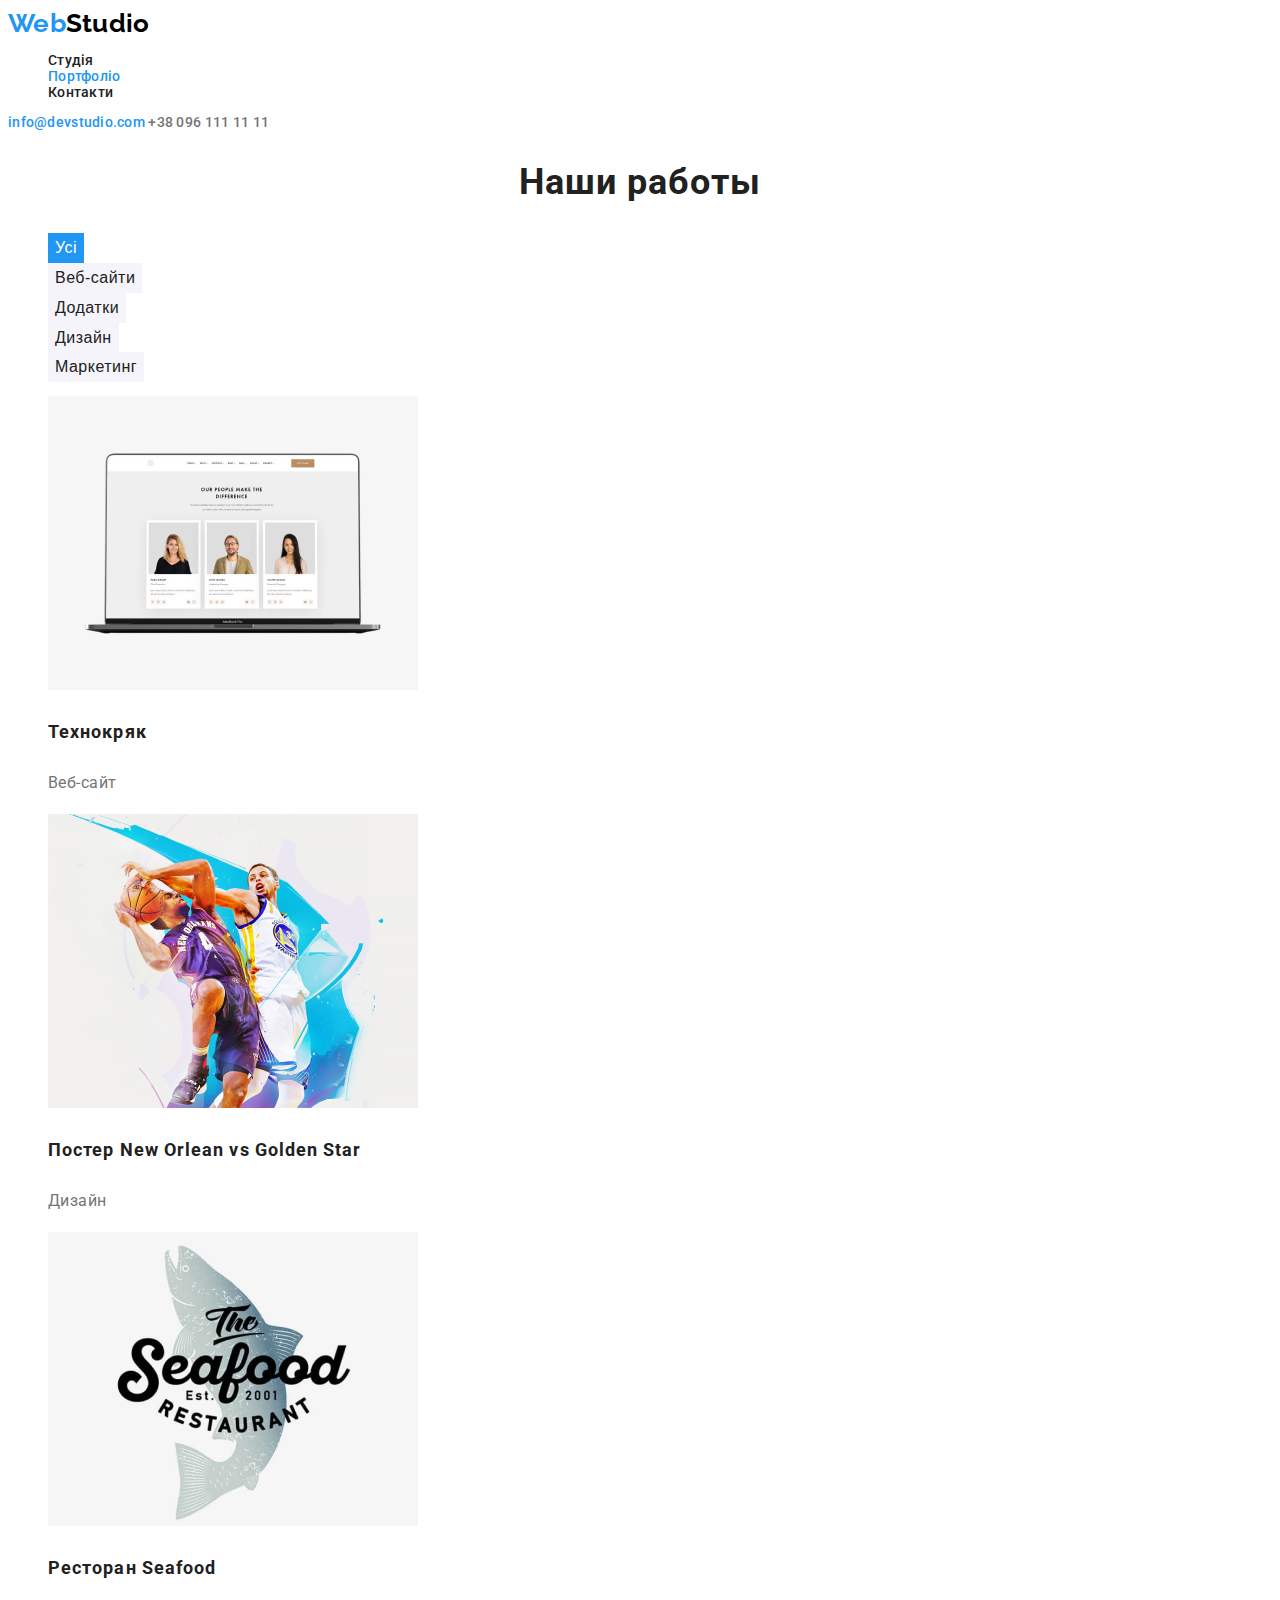
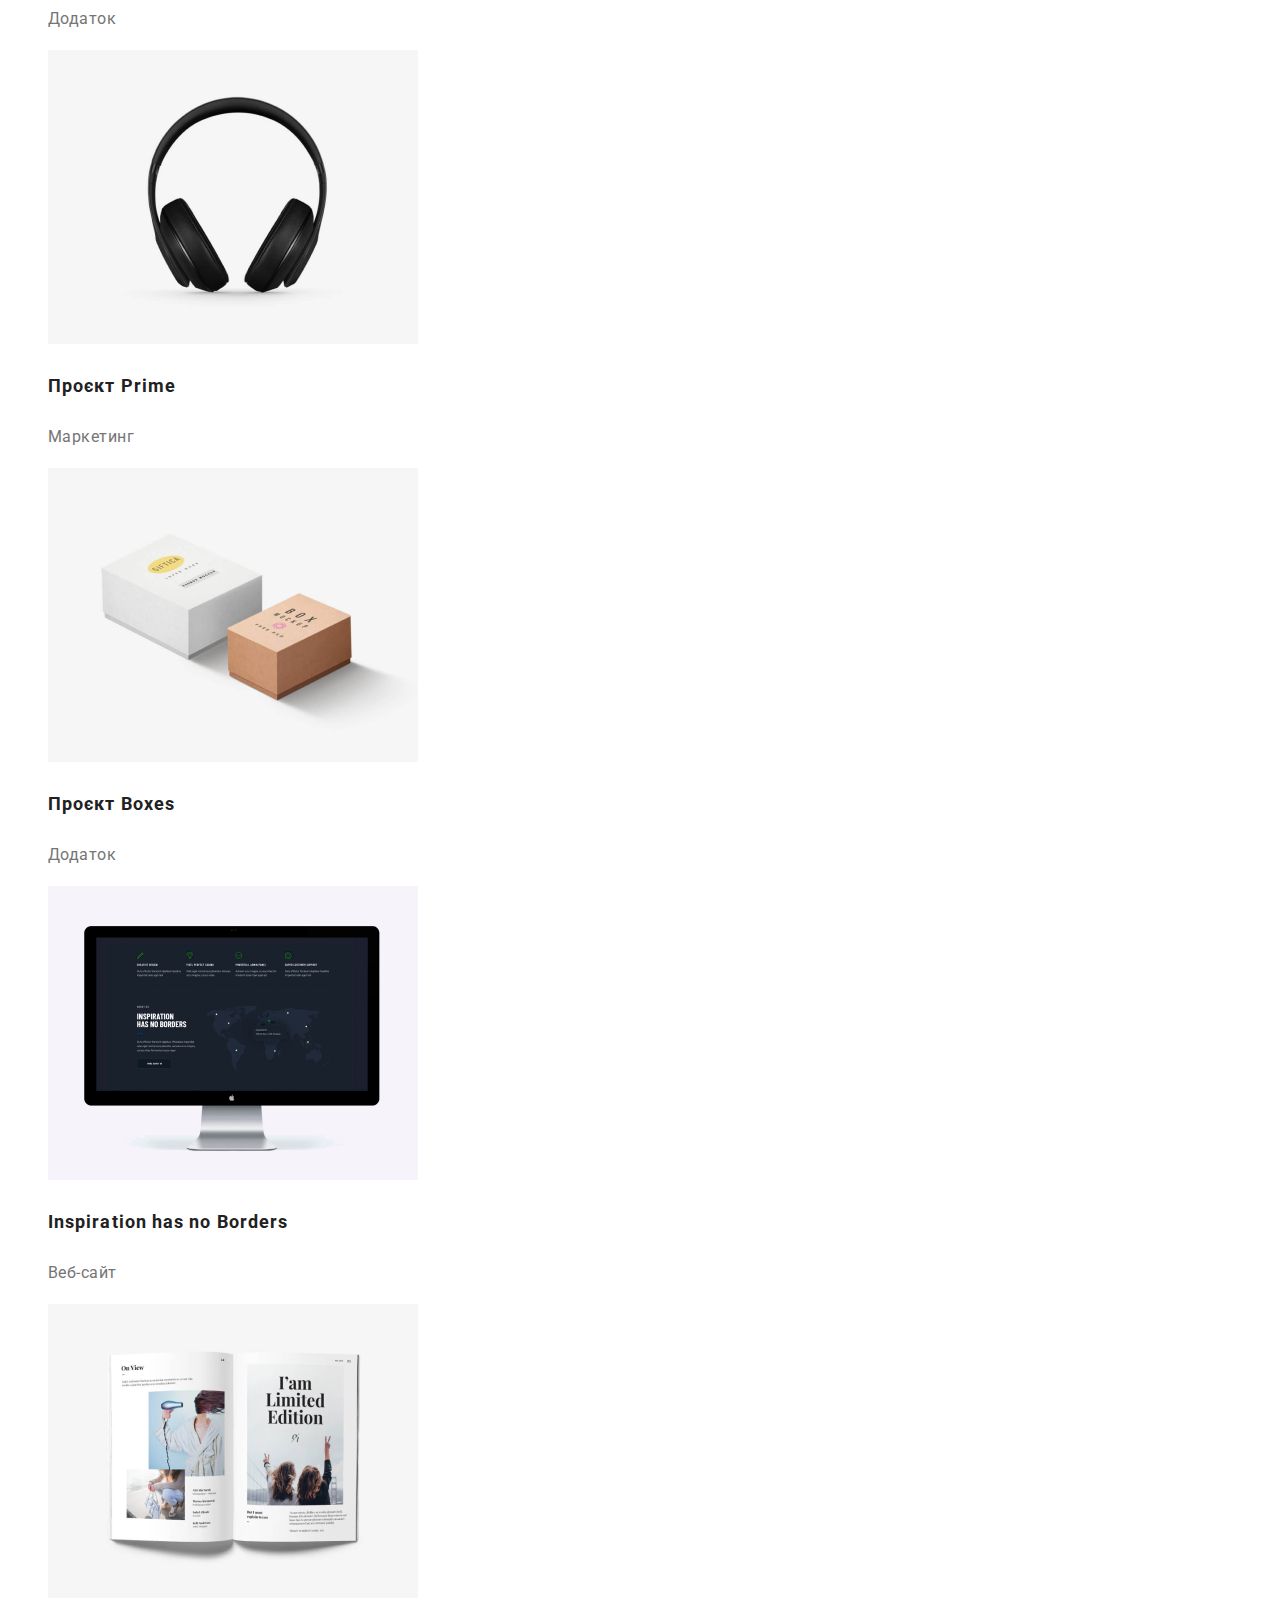
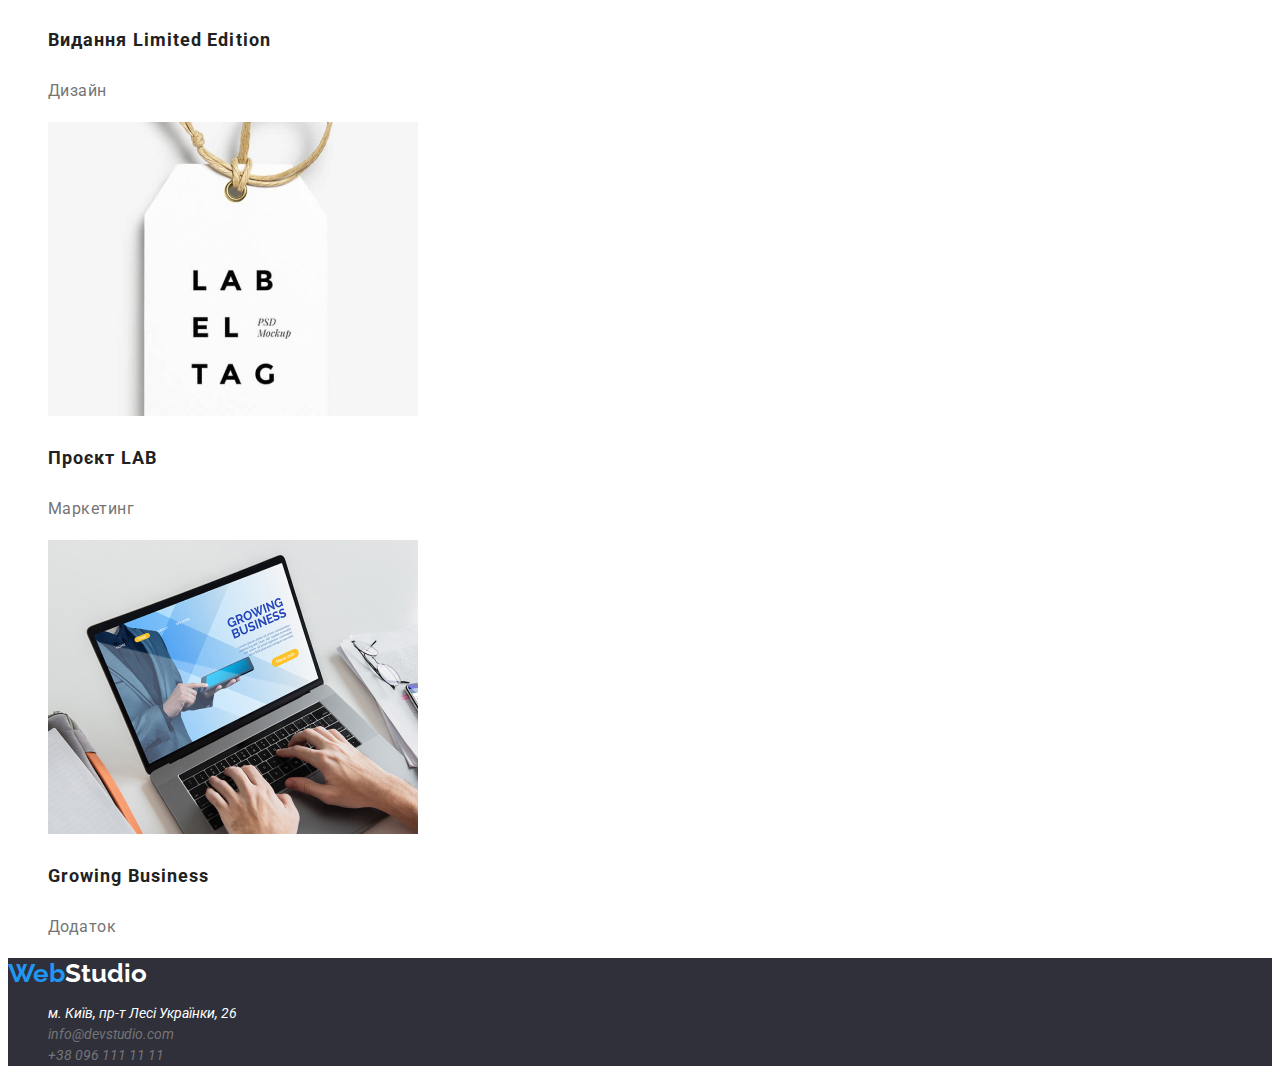
==== portfolio.html @ 41cec7c2 "add project" ====
<!DOCTYPE html>
<html lang="ur">
  <head>
    <meta charset="UTF-8" />
    <meta http-equiv="X-UA-Compatible" content="IE=edge" />
    <meta name="viewport" content="width=device-width, initial-scale=1.0" />
    <title>Document</title>
    <link rel="stylesheet" href="./css/styles.css" />
    <link rel="preconnect" href="https://fonts.googleapis.com" />
    <link rel="preconnect" href="https://fonts.gstatic.com" crossorigin />
    <link
      href="https://fonts.googleapis.com/css2?family=Raleway:wght@700&family=Roboto:wght@400;500;700;900&display=swap"
      rel="stylesheet"
    />
  </head>
  <body>
    <!-- header -->
    <header>
      <nav class="nav">
        <div class="logo">
          <a href="./"><span>Web</span>Studio</a>
        </div>
        <div class="nav-pages">
          <ul>
            <li><a href="./" target="_self">Студія</a></li>
            <li class="active">Портфоліо</li>
            <li><a href="">Контакти</a></li>
          </ul>
        </div>
        <div class="contacts">
          <a href="mailto:info@devstudio.com" class="mail">info@devstudio.com</a>
          <a href="tel:+380961111111">+38 096 111 11 11</a>
        </div>
      </nav>
    </header>
    <!-- main -->
    <main>
      <!-- filter -->
      <section>
        <h2>Наши работы</h2>
        <div class="filter">
          <ul>
            <li class="active"><button type="button">Усі</button></li>
            <li><button type="button">Веб-сайти</button></li>
            <li><button type="button">Додатки</button></li>
            <li><button type="button">Дизайн</button></li>
            <li><button type="button">Маркетинг</button></li>
          </ul>
        </div>
      </section>
      <!-- cards -->
      <section class="cards">
        <ul>
          <li class="cards-img">
            <a href="">
              <img src="./images/portfolio/img.jpg" alt="Технокряк" />
              <h3>Технокряк</h3>
              <p>Веб-сайт</p>
            </a>
          </li>
          <li class="cards-img">
            <a href="">
              <img src="./images/portfolio/img1.jpg" alt="New Orlean vs Golden Star" />
              <h3>Постер New Orlean vs Golden Star</h3>
              <p>Дизайн</p>
            </a>
          </li>
          <li class="cards-img">
            <a href="">
              <img src="./images/portfolio/img2.jpg" alt="Ресторан Seafood" />
              <h3>Ресторан Seafood</h3>
              <p>Додаток</p>
            </a>
          </li>
          <li class="cards-img">
            <a href="">
              <img src="./images/portfolio/img3.jpg" alt="Проєкт Prime" />
              <h3>Проєкт Prime</h3>
              <p>Маркетинг</p>
            </a>
          </li>
          <li class="cards-img">
            <a href="">
              <img src="./images/portfolio/img4.jpg" alt="Проєкт Boxes" />
              <h3>Проєкт Boxes</h3>
              <p>Додаток</p>
            </a>
          </li>
          <li class="cards-img">
            <a href="">
              <img src="./images/portfolio/img5.jpg" alt="Inspiration has no Borders" />
              <h3>Inspiration has no Borders</h3>
              <p>Веб-сайт</p>
            </a>
          </li>
          <li class="cards-img">
            <a href="">
              <img src="./images/portfolio/img6.jpg" alt="Видання Limited Edition" />
              <h3>Видання Limited Edition</h3>
              <p>Дизайн</p>
            </a>
          </li>
          <li class="cards-img">
            <a href="">
              <img src="./images/portfolio/img7.jpg" alt="Проєкт LAB" />
              <h3>Проєкт LAB</h3>
              <p>Маркетинг</p>
            </a>
          </li>
          <li class="cards-img">
            <a href="">
              <img src="./images/portfolio/img8.jpg" alt="Growing Business" />
              <h3>Growing Business</h3>
              <p>Додаток</p>
            </a>
          </li>
        </ul>
      </section>
    </main>
    <!-- footer -->
    <footer class="footer">
      <a href="./" class="logo"><span>Web</span>Studio</a>
      <div class="adress">
        <address>
          <ul>
            <li><a href="" class="adress-part">м. Київ, пр-т Лесі Українки, 26</a></li>
            <li><a href="mailto:info@devstudio.com">info@devstudio.com </a></li>
            <li><a href="tel:+380961111111">+38 096 111 11 11</a></li>
          </ul>
        </address>
      </div>
    </footer>
  </body>
</html>
---- css/styles.css ----
:root {
  --bgcolor: #fff;
  --accent-color: #2196f3;
  --title-text-color: #212121;
  --ptimery-text-color: #757575;
  --logo-text-color: #000000;
  --secondle-text-color: #ffffff;
  --hero-bg-color: #2f303a;
  --secondle-bg-color: #f5f4fa;
}

body {
  font-family: 'Roboto', sans-serif;
  color: var(--ptimery-text-color);
  background-color: var(--bgcolor);
  font-weight: 400;
  font-size: 14px;
  line-height: 1.5;
}

a,
a:visited {
  text-decoration: none;
  color: inherit;
}

ul {
  list-style: none;
}

/* header */
.nav {
  font-weight: 500;
  line-height: 1.14;
  letter-spacing: 0.02em;
}

.nav .logo,
.footer .logo {
  color: var(--logo-text-color);
  font-family: 'Raleway', sans-serif;
  font-size: 26px;
  font-weight: 700;
  line-height: 1.2;
}

.nav-pages {
  color: var(--title-text-color);
}

.contacts {
  color: var(--ptimery-text-color);
}

.nav-pages a:hover,
.contacts a:hover,
.mail,
.logo span,
.nav-pages .active {
  color: var(--accent-color);
}
.nav-pages .active {
  cursor: pointer;
}

/* hero */
.hero {
  background-color: var(--hero-bg-color);
  text-align: center;
}

.hero-title {
  text-transform: uppercase;
  color: var(--secondle-text-color);
  font-weight: 900;
  font-size: 44px;
  line-height: 1.36;
  letter-spacing: 0.06em;
}

.hero a {
  font-weight: 700;
  font-size: 16px;
  line-height: 1.9;
  color: var(--secondle-text-color);
}
/* features */

.features-title {
  font-size: 14px;
  font-weight: 700;
  line-height: 1.14;
  letter-spacing: 0.03em;
  text-transform: uppercase;
  color: var(--title-text-color);
}
.features p {
  line-height: 1.7;
}

/* works */
h2 {
  font-weight: 700;
  font-size: 36px;
  line-height: 1.17;
  text-align: center;
  letter-spacing: 0.03em;
  color: var(--title-text-color);
}
/* team */
.our-team {
  background-color: var(--secondle-bg-color);
}
.team {
  font-weight: 500;
  font-size: 16px;
  line-height: 1.19;
  letter-spacing: 0.03em;
}

.team h3 {
  color: var(--title-text-color);
}

.team p {
  font-weight: 400;
}

/* footer */
.footer .logo {
  color: var(--secondle-text-color);
}
.footer {
  background-color: var(--hero-bg-color);
}

.adress .adress-part {
  color: var(--secondle-text-color);
}

/* portfolio */
button {
  font-weight: 500;
  font-size: 16px;
  line-height: 1.62;
  text-align: center;
  letter-spacing: 0.03em;
  cursor: pointer;
  color: var(--title-text-color);
  background-color: #f5f4fa;
  border: 1px solid #f5f4fa;
}
button:hover,
li.active button {
  cursor: pointer;
  color: var(--secondle-text-color);
  background-color: var(--accent-color);
  border: 1px solid var(--accent-color);
}

.cards h3 {
  font-weight: 700;
  font-size: 18px;
  line-height: 2;
  letter-spacing: 0.06em;
  color: var(--title-text-color);
}

.cards p {
  font-size: 16px;
  line-height: 1.87;
  letter-spacing: 0.03em;
  color: var(--ptimery-text-color);
}
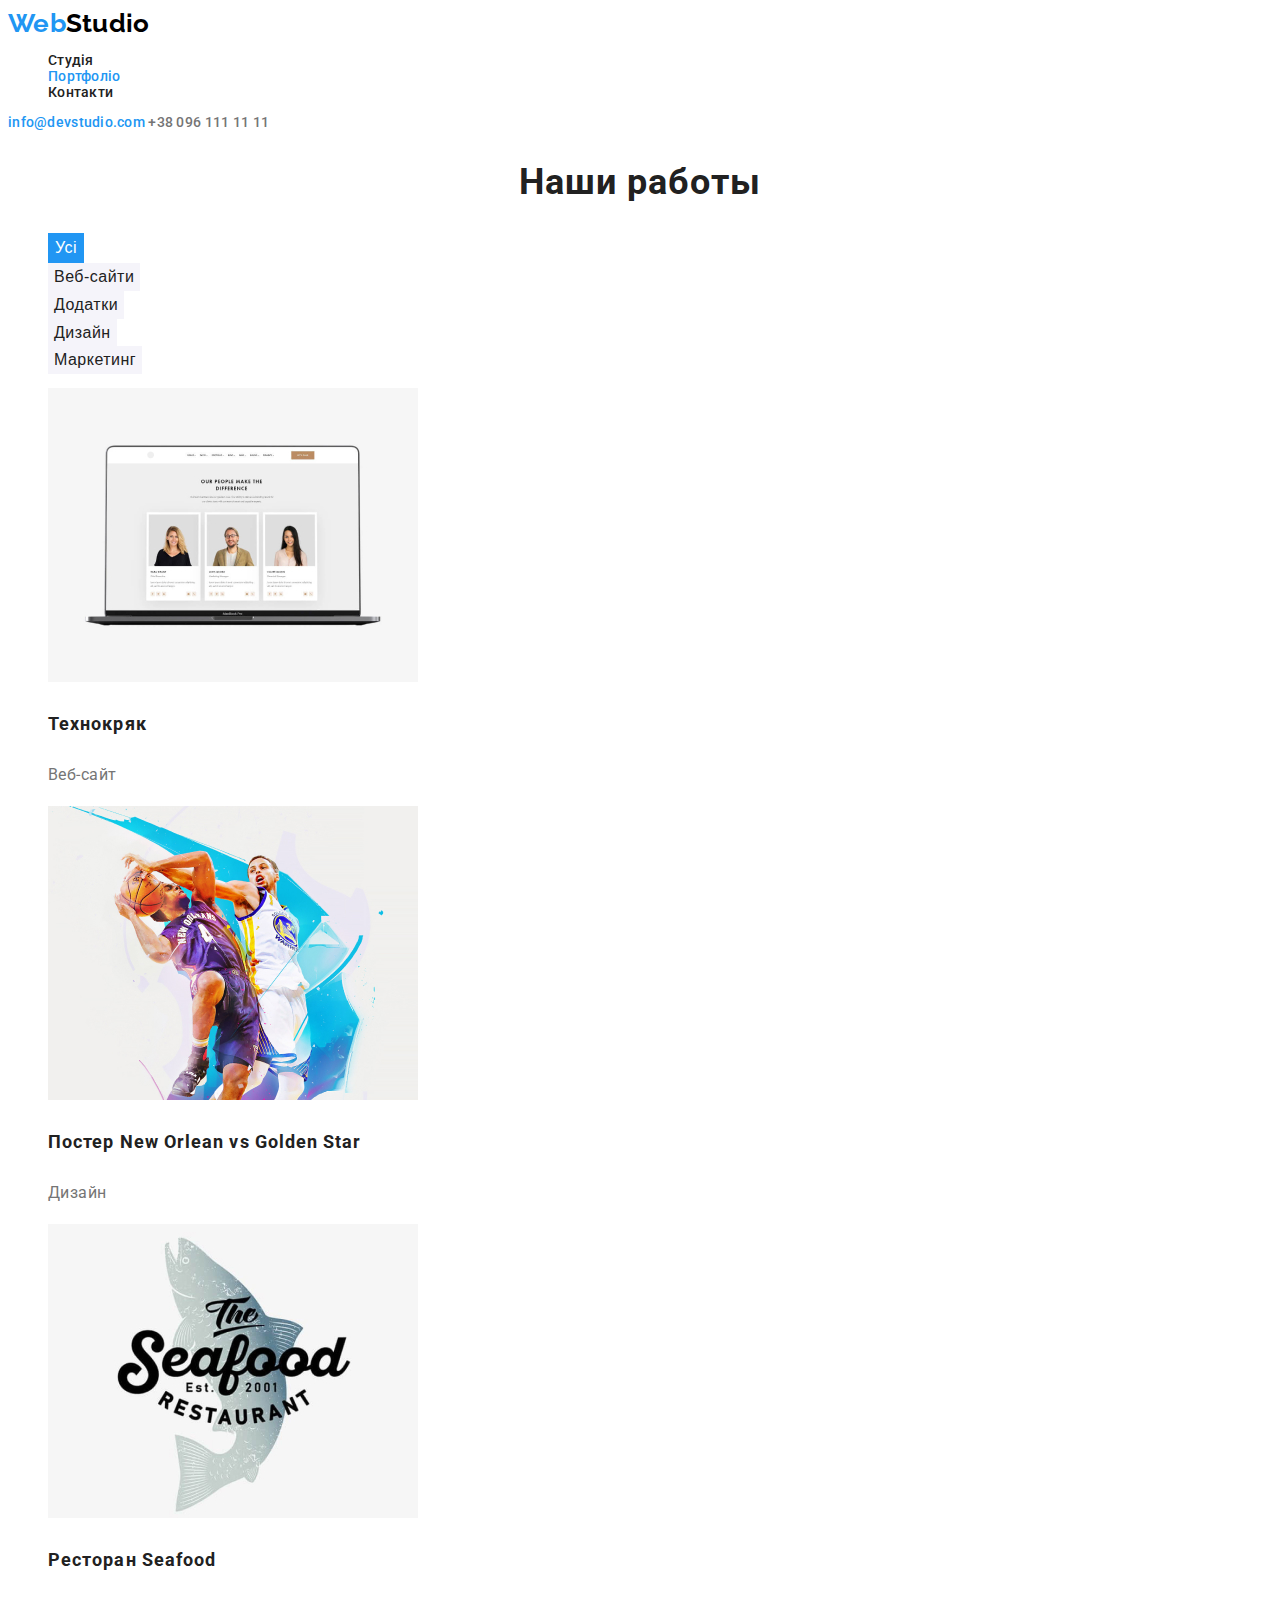
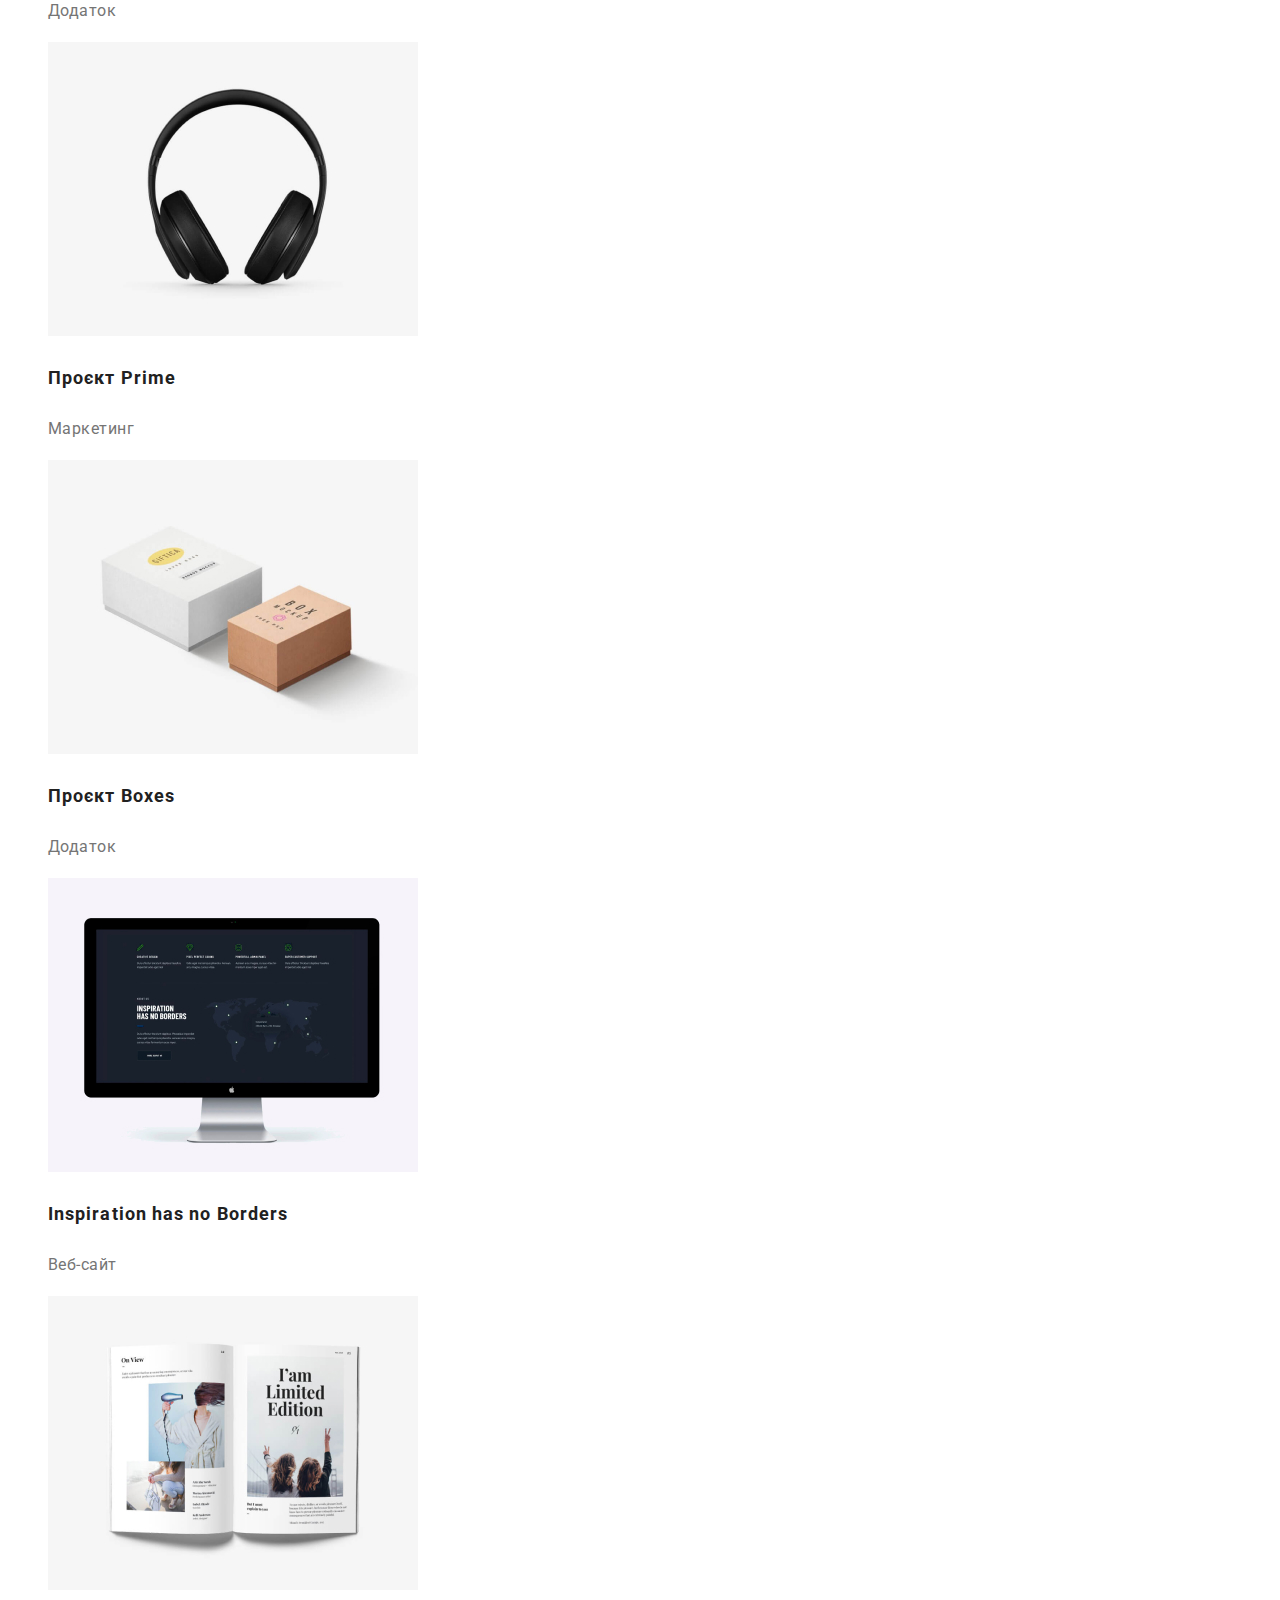
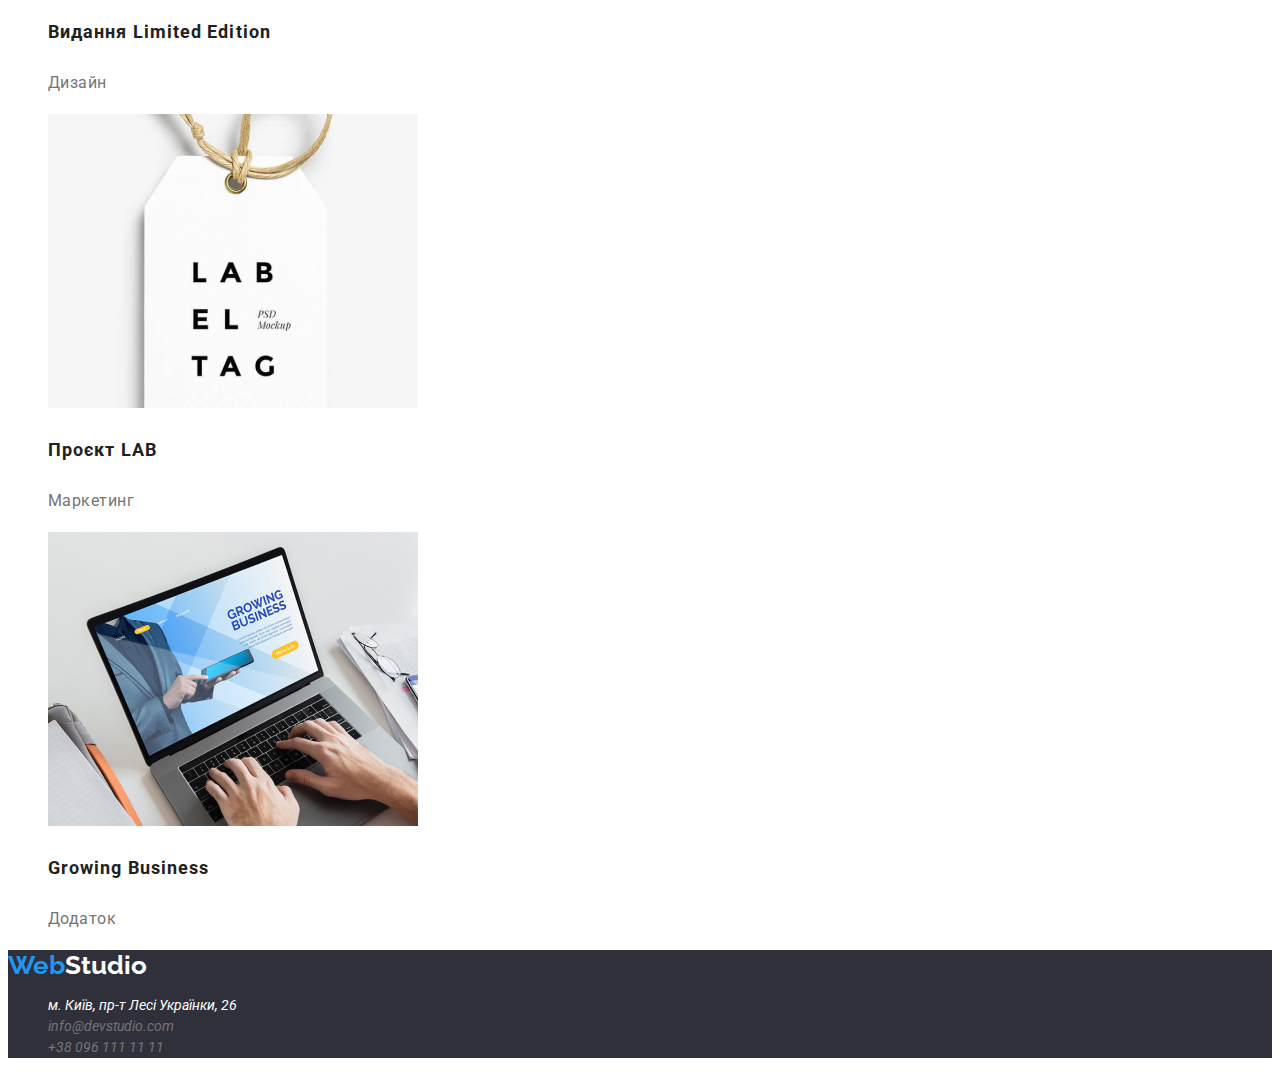
==== commit e7a5dea8: "правки 1" ====
--- a/portfolio.html
+++ b/portfolio.html
@@ -1,10 +1,10 @@
 <!DOCTYPE html>
-<html lang="ur">
+<html lang="uk">
   <head>
     <meta charset="UTF-8" />
     <meta http-equiv="X-UA-Compatible" content="IE=edge" />
     <meta name="viewport" content="width=device-width, initial-scale=1.0" />
-    <title>Document</title>
+    <title>Студiя</title>
     <link rel="stylesheet" href="./css/styles.css" />
     <link rel="preconnect" href="https://fonts.googleapis.com" />
     <link rel="preconnect" href="https://fonts.gstatic.com" crossorigin />
@@ -51,67 +51,85 @@
       <!-- cards -->
       <section class="cards">
         <ul>
-          <li class="cards-img">
+          <li>
             <a href="">
-              <img src="./images/portfolio/img.jpg" alt="Технокряк" />
-              <h3>Технокряк</h3>
-              <p>Веб-сайт</p>
+              <div class="card-content">        
+                <img src="./images/portfolio/img.jpg" alt="Технокряк" width="370" />
+                <h3>Технокряк</h3>
+                <p>Веб-сайт</p>
+              </div>
             </a>
           </li>
-          <li class="cards-img">
+          <li>
             <a href="">
-              <img src="./images/portfolio/img1.jpg" alt="New Orlean vs Golden Star" />
-              <h3>Постер New Orlean vs Golden Star</h3>
-              <p>Дизайн</p>
+              <div class="card-content">
+                  <img src="./images/portfolio/img1.jpg" alt="New Orlean vs Golden Star" width="370" />
+                  <h3>Постер New Orlean vs Golden Star</h3>
+                  <p>Дизайн</p>
+              </div>
             </a>
           </li>
-          <li class="cards-img">
+          <li>
             <a href="">
-              <img src="./images/portfolio/img2.jpg" alt="Ресторан Seafood" />
-              <h3>Ресторан Seafood</h3>
-              <p>Додаток</p>
+              <div class="card-content">
+                  <img src="./images/portfolio/img2.jpg" alt="Ресторан Seafood" width="370" />
+                  <h3>Ресторан Seafood</h3>
+                  <p>Додаток</p>
+              </div>
             </a>
           </li>
-          <li class="cards-img">
+          <li>
             <a href="">
-              <img src="./images/portfolio/img3.jpg" alt="Проєкт Prime" />
-              <h3>Проєкт Prime</h3>
-              <p>Маркетинг</p>
+              <div class="card-content">
+                  <img src="./images/portfolio/img3.jpg" alt="Проєкт Prime" width="370" />
+                  <h3>Проєкт Prime</h3>
+                  <p>Маркетинг</p>
+              </div>
             </a>
           </li>
-          <li class="cards-img">
+          <li>
             <a href="">
-              <img src="./images/portfolio/img4.jpg" alt="Проєкт Boxes" />
-              <h3>Проєкт Boxes</h3>
-              <p>Додаток</p>
+              <div class="card-content">
+                  <img src="./images/portfolio/img4.jpg" alt="Проєкт Boxes" width="370" />
+                  <h3>Проєкт Boxes</h3>
+                  <p>Додаток</p>
+              </div>
             </a>
           </li>
-          <li class="cards-img">
+          <li>
             <a href="">
-              <img src="./images/portfolio/img5.jpg" alt="Inspiration has no Borders" />
-              <h3>Inspiration has no Borders</h3>
-              <p>Веб-сайт</p>
+              <div class="card-content">
+                  <img src="./images/portfolio/img5.jpg" alt="Inspiration has no Borders" width="370" />
+                  <h3>Inspiration has no Borders</h3>
+                  <p>Веб-сайт</p>
+              </div>
             </a>
           </li>
-          <li class="cards-img">
+          <li>
             <a href="">
-              <img src="./images/portfolio/img6.jpg" alt="Видання Limited Edition" />
-              <h3>Видання Limited Edition</h3>
-              <p>Дизайн</p>
+              <div class="card-content">
+                  <img src="./images/portfolio/img6.jpg" alt="Видання Limited Edition" width="370" />
+                  <h3>Видання Limited Edition</h3>
+                  <p>Дизайн</p>
+              </div>
             </a>
           </li>
-          <li class="cards-img">
+          <li>
             <a href="">
-              <img src="./images/portfolio/img7.jpg" alt="Проєкт LAB" />
-              <h3>Проєкт LAB</h3>
-              <p>Маркетинг</p>
-            </a>
+              <div class="card-content">
+                  <img src="./images/portfolio/img7.jpg" alt="Проєкт LAB" width="370" />
+                  <h3>Проєкт LAB</h3>
+                  <p>Маркетинг</p>
+              </div>
+            </a>            
           </li>
-          <li class="cards-img">
+          <li>
             <a href="">
-              <img src="./images/portfolio/img8.jpg" alt="Growing Business" />
-              <h3>Growing Business</h3>
-              <p>Додаток</p>
+              <div class="card-content">
+                  <img src="./images/portfolio/img8.jpg" alt="Growing Business" width="370" />
+                  <h3>Growing Business</h3>
+                  <p>Додаток</p>
+              </div>
             </a>
           </li>
         </ul>
--- a/css/styles.css
+++ b/css/styles.css
@@ -1,14 +1,16 @@
 :root {
   --bgcolor: #fff;
+  --secondle-text-color: #ffffff;
   --accent-color: #2196f3;
   --title-text-color: #212121;
   --ptimery-text-color: #757575;
   --logo-text-color: #000000;
-  --secondle-text-color: #ffffff;
   --hero-bg-color: #2f303a;
   --secondle-bg-color: #f5f4fa;
+  --button-bg-color: #f5f4fa;
 }
 
+/* global */
 body {
   font-family: 'Roboto', sans-serif;
   color: var(--ptimery-text-color);
@@ -19,7 +21,8 @@
 }
 
 a,
-a:visited {
+a:visited,
+a:focus {
   text-decoration: none;
   color: inherit;
 }
@@ -54,6 +57,8 @@
 
 .nav-pages a:hover,
 .contacts a:hover,
+.nav-pages a:focus,
+.contacts a:focus,
 .mail,
 .logo span,
 .nav-pages .active {
@@ -83,6 +88,7 @@
   font-size: 16px;
   line-height: 1.9;
   color: var(--secondle-text-color);
+  background-color: var(--accent-color);
 }
 /* features */
 
@@ -138,7 +144,11 @@
   color: var(--secondle-text-color);
 }
 
+address a:hover {
+  color: var(--secondle-text-color);
+}
 /* portfolio */
+
 button {
   font-weight: 500;
   font-size: 16px;
@@ -147,9 +157,10 @@
   letter-spacing: 0.03em;
   cursor: pointer;
   color: var(--title-text-color);
-  background-color: #f5f4fa;
-  border: 1px solid #f5f4fa;
+  background-color: var(--button-bg-color);
+  border: var(--button-bg-color);
 }
+
 button:hover,
 li.active button {
   cursor: pointer;
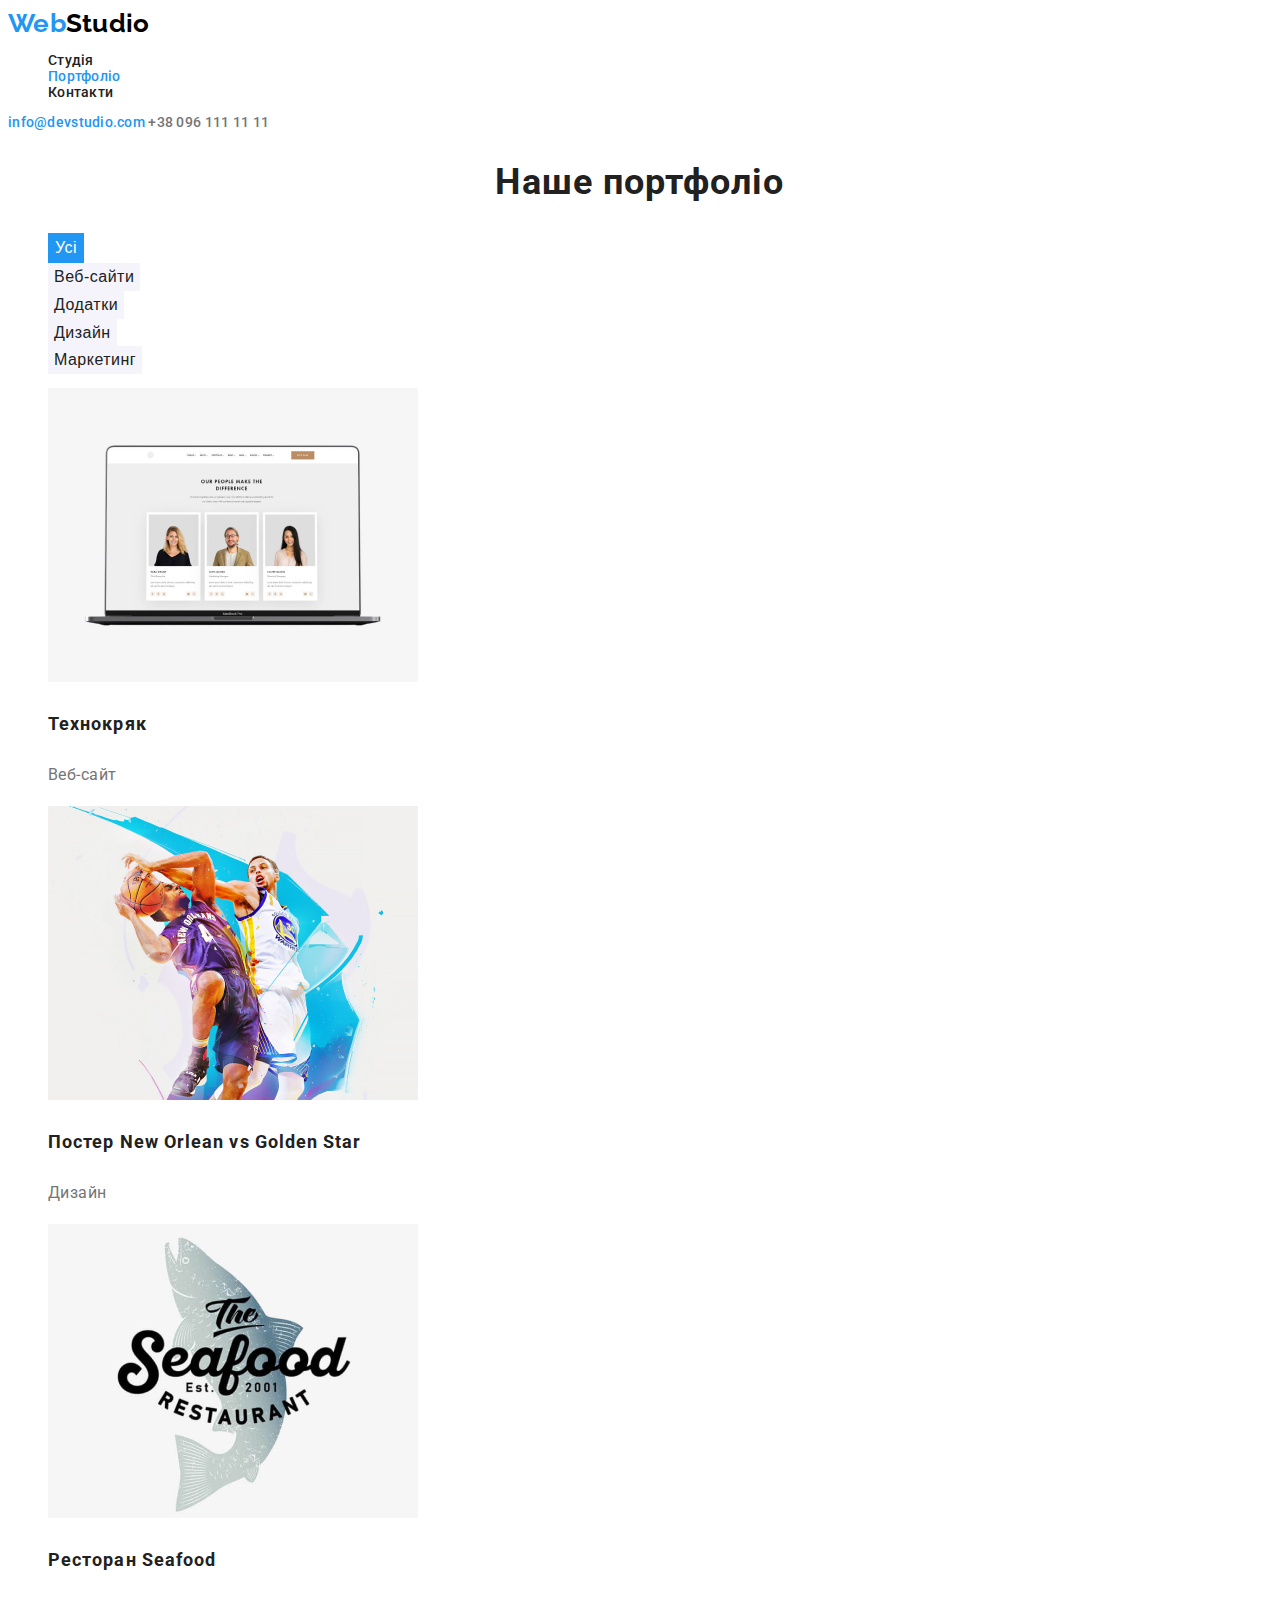
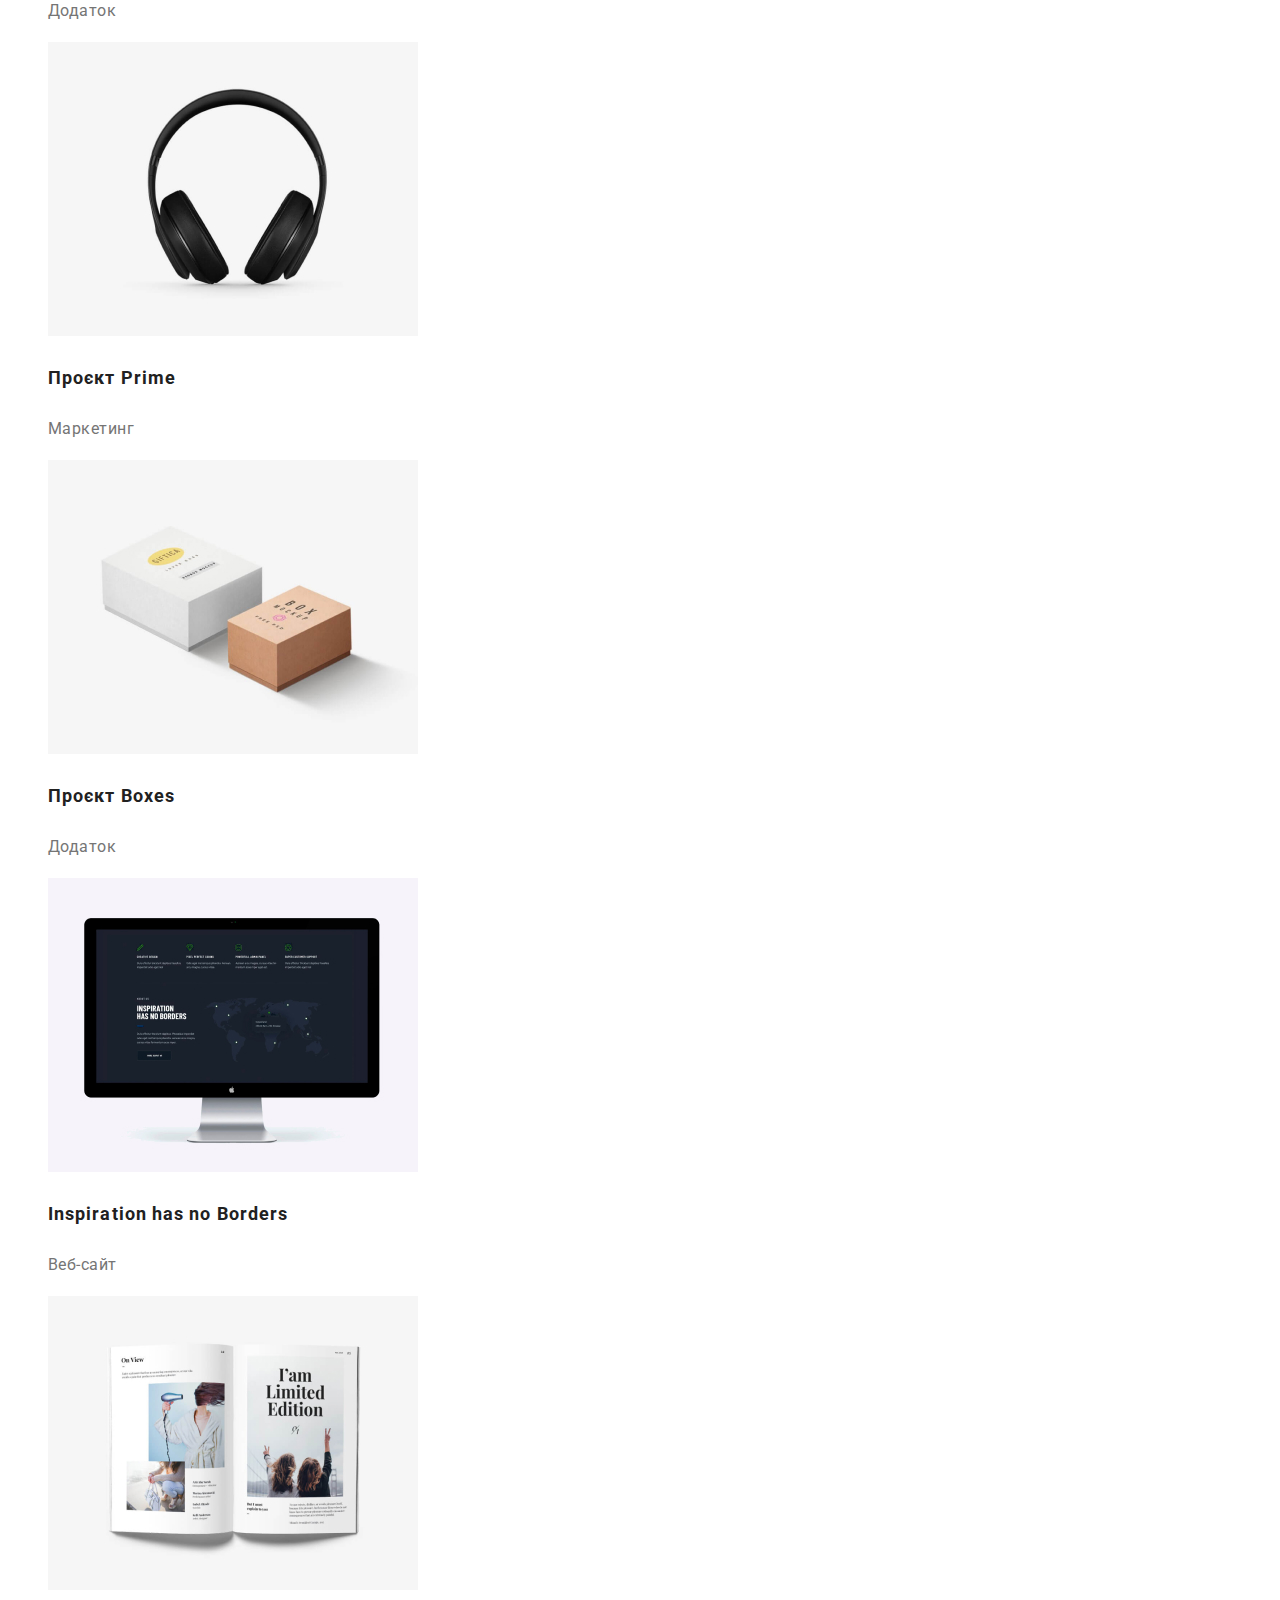
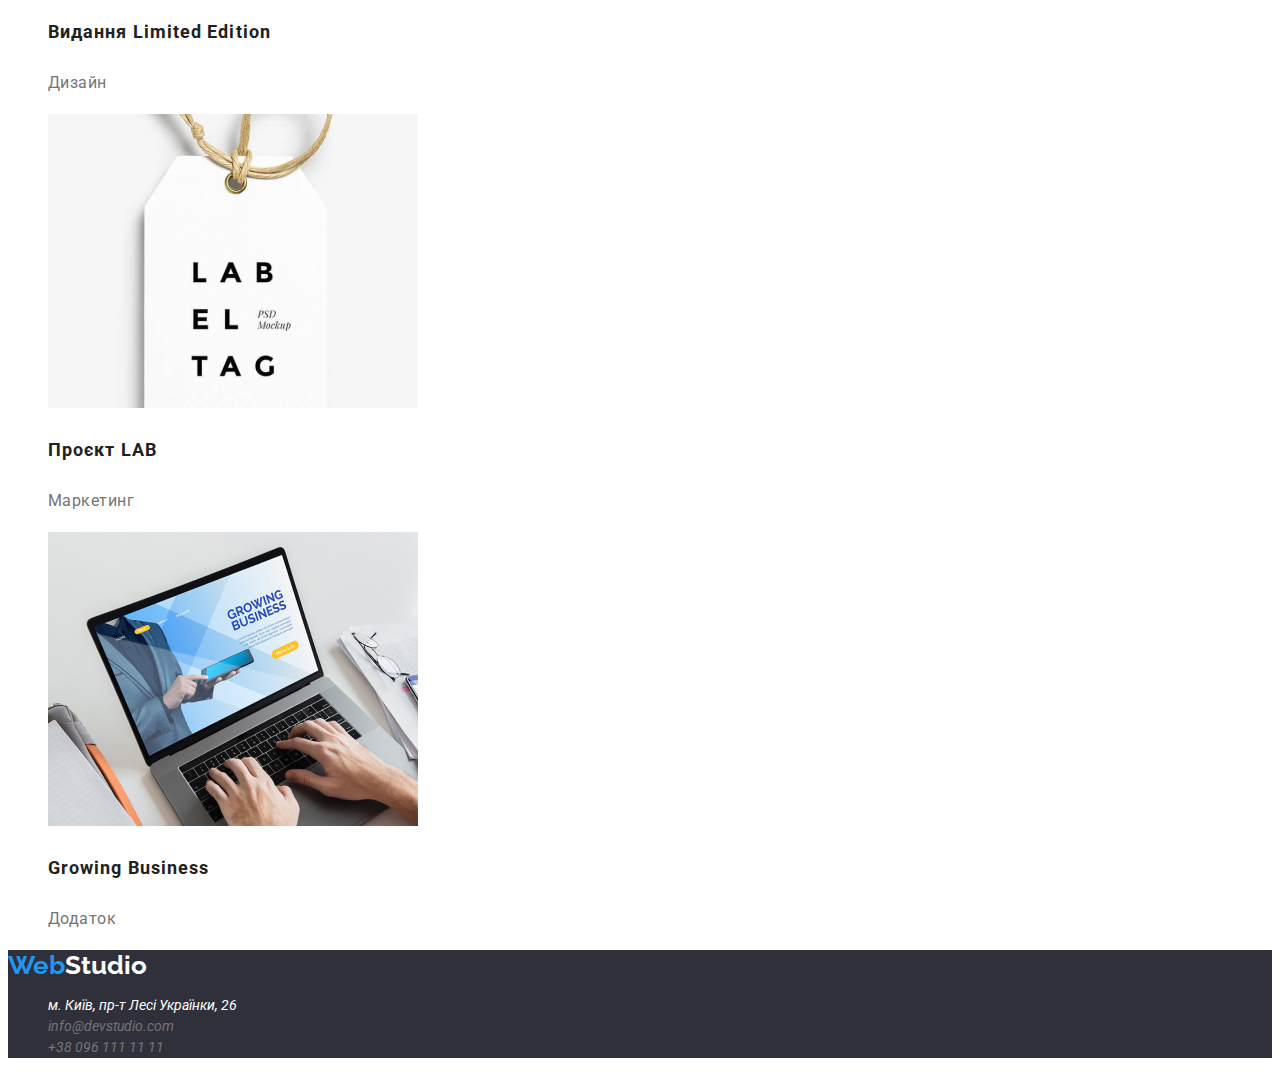
==== commit 968572d4: "Update portfolio.html" ====
--- a/portfolio.html
+++ b/portfolio.html
@@ -37,7 +37,7 @@
     <main>
       <!-- filter -->
       <section>
-        <h2>Наши работы</h2>
+        <h2>Наше портфолiо</h2>
         <div class="filter">
           <ul>
             <li class="active"><button type="button">Усі</button></li>
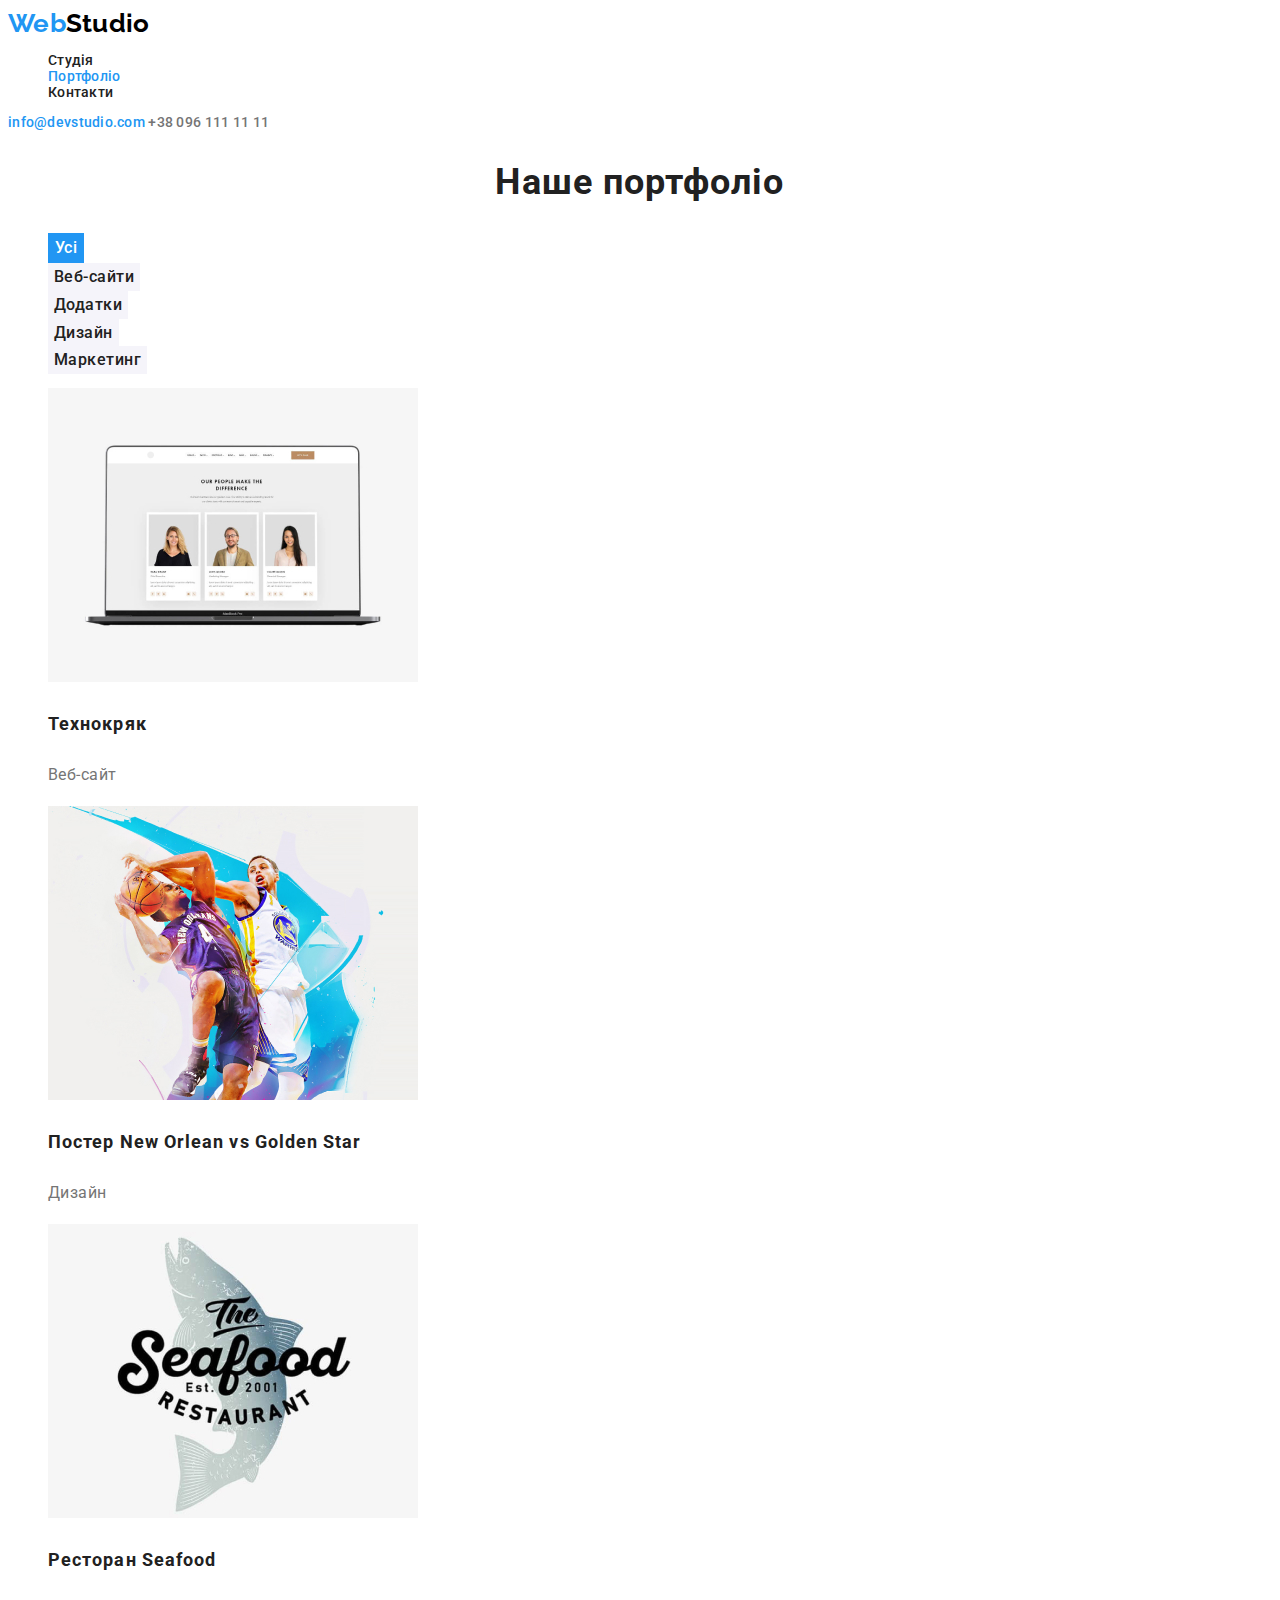
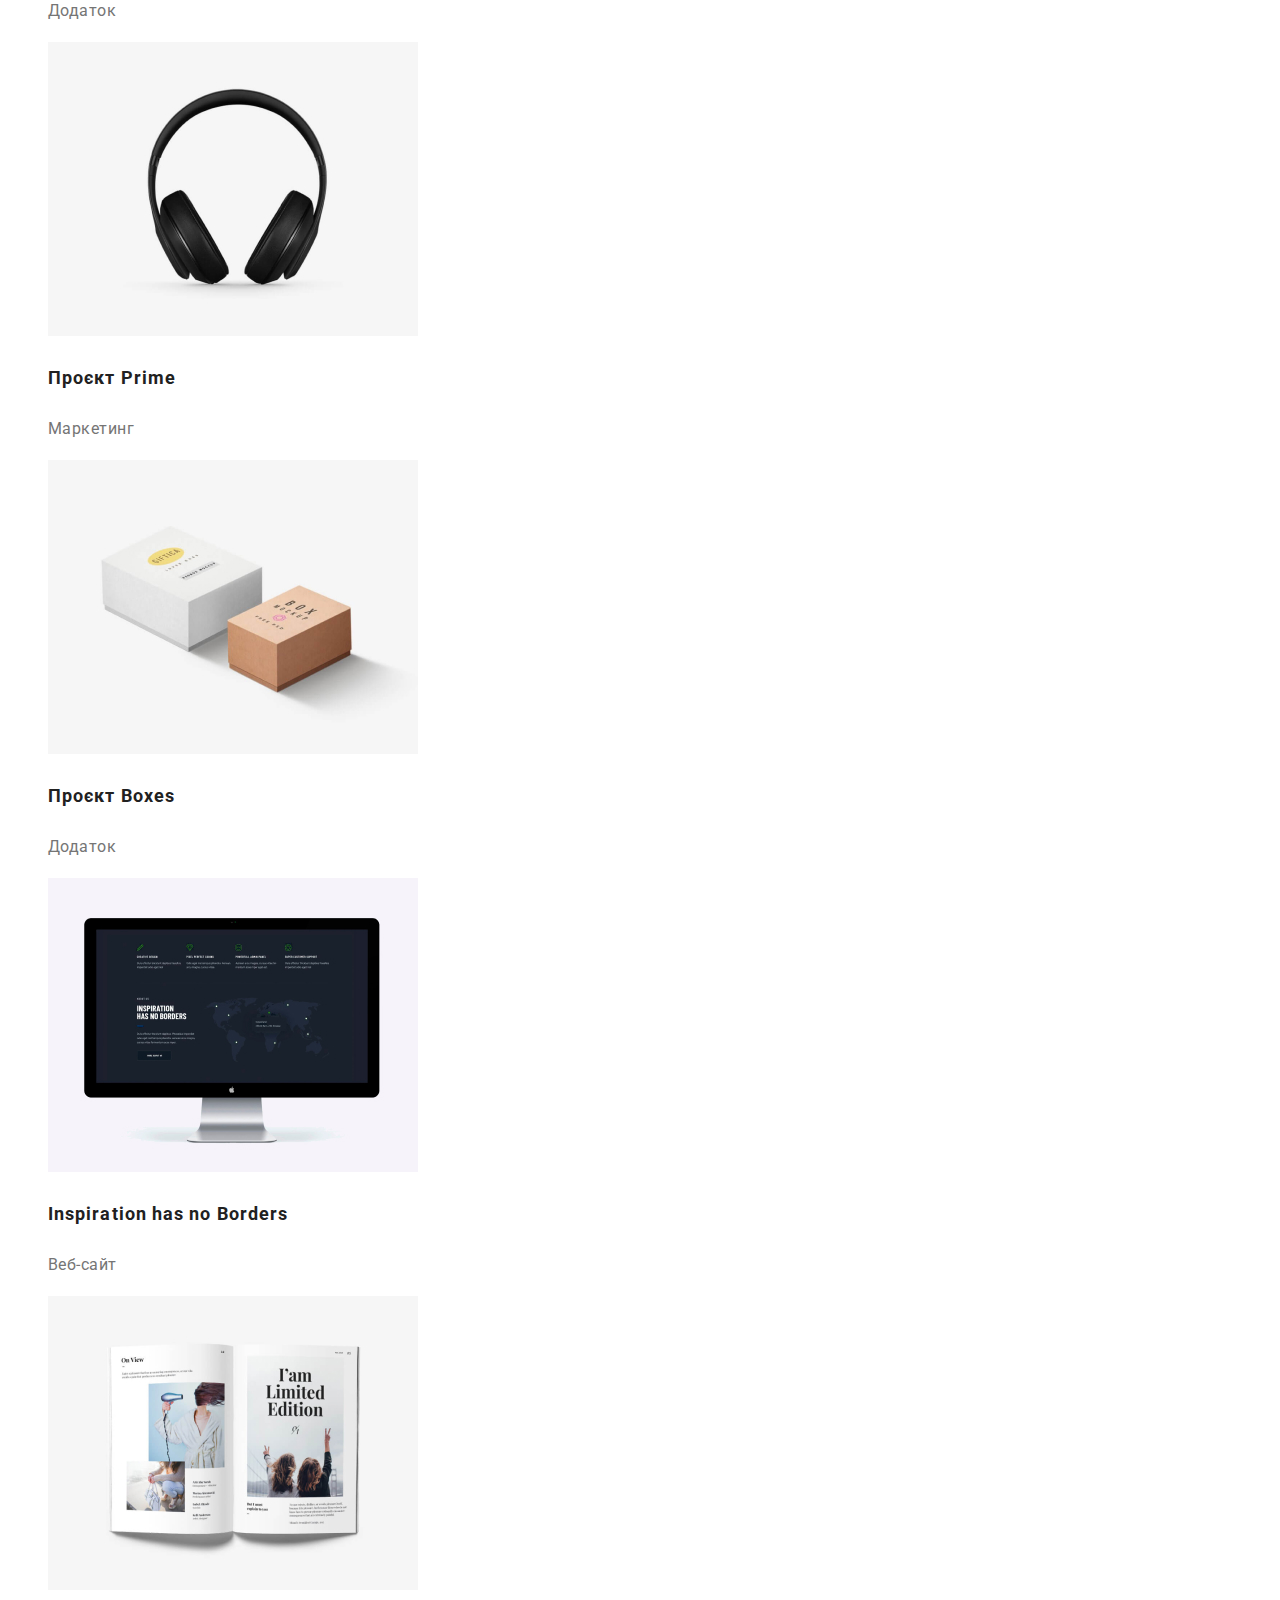
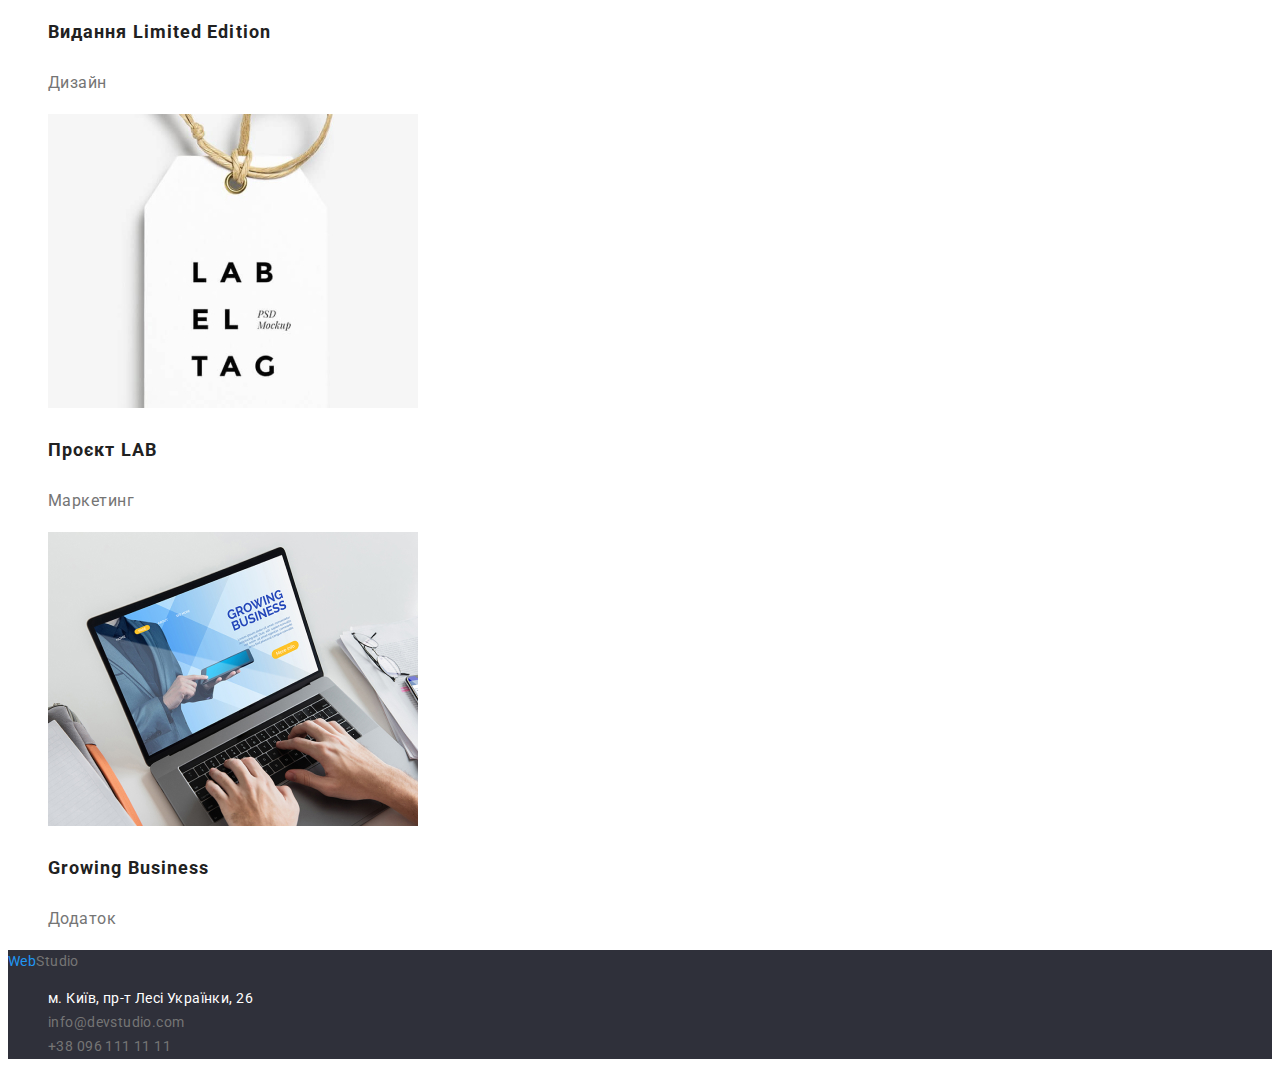
==== commit c7634b25: "правки 1" ====
--- a/portfolio.html
+++ b/portfolio.html
@@ -47,96 +47,108 @@
             <li><button type="button">Маркетинг</button></li>
           </ul>
         </div>
-      </section>
-      <!-- cards -->
-      <section class="cards">
-        <ul>
-          <li>
-            <a href="">
-              <div class="card-content">        
-                <img src="./images/portfolio/img.jpg" alt="Технокряк" width="370" />
-                <h3>Технокряк</h3>
-                <p>Веб-сайт</p>
-              </div>
-            </a>
-          </li>
-          <li>
-            <a href="">
-              <div class="card-content">
-                  <img src="./images/portfolio/img1.jpg" alt="New Orlean vs Golden Star" width="370" />
+        <!-- cards -->
+        <div class="cards">
+          <ul>
+            <li>
+              <a href="">
+                <div class="card-content">
+                  <img src="./images/portfolio/img.jpg" alt="Технокряк" width="370" />
+                  <h3>Технокряк</h3>
+                  <p>Веб-сайт</p>
+                </div>
+              </a>
+            </li>
+            <li>
+              <a href="">
+                <div class="card-content">
+                  <img
+                    src="./images/portfolio/img1.jpg"
+                    alt="New Orlean vs Golden Star"
+                    width="370"
+                  />
                   <h3>Постер New Orlean vs Golden Star</h3>
                   <p>Дизайн</p>
-              </div>
-            </a>
-          </li>
-          <li>
-            <a href="">
-              <div class="card-content">
+                </div>
+              </a>
+            </li>
+            <li>
+              <a href="">
+                <div class="card-content">
                   <img src="./images/portfolio/img2.jpg" alt="Ресторан Seafood" width="370" />
                   <h3>Ресторан Seafood</h3>
                   <p>Додаток</p>
-              </div>
-            </a>
-          </li>
-          <li>
-            <a href="">
-              <div class="card-content">
+                </div>
+              </a>
+            </li>
+            <li>
+              <a href="">
+                <div class="card-content">
                   <img src="./images/portfolio/img3.jpg" alt="Проєкт Prime" width="370" />
                   <h3>Проєкт Prime</h3>
                   <p>Маркетинг</p>
-              </div>
-            </a>
-          </li>
-          <li>
-            <a href="">
-              <div class="card-content">
+                </div>
+              </a>
+            </li>
+            <li>
+              <a href="">
+                <div class="card-content">
                   <img src="./images/portfolio/img4.jpg" alt="Проєкт Boxes" width="370" />
                   <h3>Проєкт Boxes</h3>
                   <p>Додаток</p>
-              </div>
-            </a>
-          </li>
-          <li>
-            <a href="">
-              <div class="card-content">
-                  <img src="./images/portfolio/img5.jpg" alt="Inspiration has no Borders" width="370" />
+                </div>
+              </a>
+            </li>
+            <li>
+              <a href="">
+                <div class="card-content">
+                  <img
+                    src="./images/portfolio/img5.jpg"
+                    alt="Inspiration has no Borders"
+                    width="370"
+                  />
                   <h3>Inspiration has no Borders</h3>
                   <p>Веб-сайт</p>
-              </div>
-            </a>
-          </li>
-          <li>
-            <a href="">
-              <div class="card-content">
-                  <img src="./images/portfolio/img6.jpg" alt="Видання Limited Edition" width="370" />
+                </div>
+              </a>
+            </li>
+            <li>
+              <a href="">
+                <div class="card-content">
+                  <img
+                    src="./images/portfolio/img6.jpg"
+                    alt="Видання Limited Edition"
+                    width="370"
+                  />
                   <h3>Видання Limited Edition</h3>
                   <p>Дизайн</p>
-              </div>
-            </a>
-          </li>
-          <li>
-            <a href="">
-              <div class="card-content">
+                </div>
+              </a>
+            </li>
+            <li>
+              <a href="">
+                <div class="card-content">
                   <img src="./images/portfolio/img7.jpg" alt="Проєкт LAB" width="370" />
                   <h3>Проєкт LAB</h3>
                   <p>Маркетинг</p>
-              </div>
-            </a>            
-          </li>
-          <li>
-            <a href="">
-              <div class="card-content">
+                </div>
+              </a>
+            </li>
+            <li>
+              <a href="">
+                <div class="card-content">
                   <img src="./images/portfolio/img8.jpg" alt="Growing Business" width="370" />
                   <h3>Growing Business</h3>
                   <p>Додаток</p>
-              </div>
-            </a>
-          </li>
-        </ul>
+                </div>
+              </a>
+            </li>
+          </ul>
+        </div>
       </section>
     </main>
     <!-- footer -->
-    <footer class="footer">
+    <footer>
       <a href="./" class="logo"><span>Web</span>Studio</a>
       <div class="adress">
         <address>
--- a/css/styles.css
+++ b/css/styles.css
@@ -83,7 +83,7 @@
   letter-spacing: 0.06em;
 }
 
-.hero a {
+.hero button {
   font-weight: 700;
   font-size: 16px;
   line-height: 1.9;
@@ -117,7 +117,7 @@
 .our-team {
   background-color: var(--secondle-bg-color);
 }
-.team {
+.our-team .team {
   font-weight: 500;
   font-size: 16px;
   line-height: 1.19;
@@ -126,6 +126,8 @@
 
 .team h3 {
   color: var(--title-text-color);
+  font-weight: 500;
+  font-size: 16px;
 }
 
 .team p {
@@ -136,8 +138,16 @@
 .footer .logo {
   color: var(--secondle-text-color);
 }
-.footer {
+
+footer {
   background-color: var(--hero-bg-color);
+  /* font-style: normal; */
+  line-height: 1.71;
+  letter-spacing: 0.03em;
+}
+
+address {
+  font-style: normal;
 }
 
 .adress .adress-part {
@@ -150,6 +160,7 @@
 /* portfolio */
 
 button {
+  font-family: 'Roboto', sans-serif;
   font-weight: 500;
   font-size: 16px;
   line-height: 1.62;
